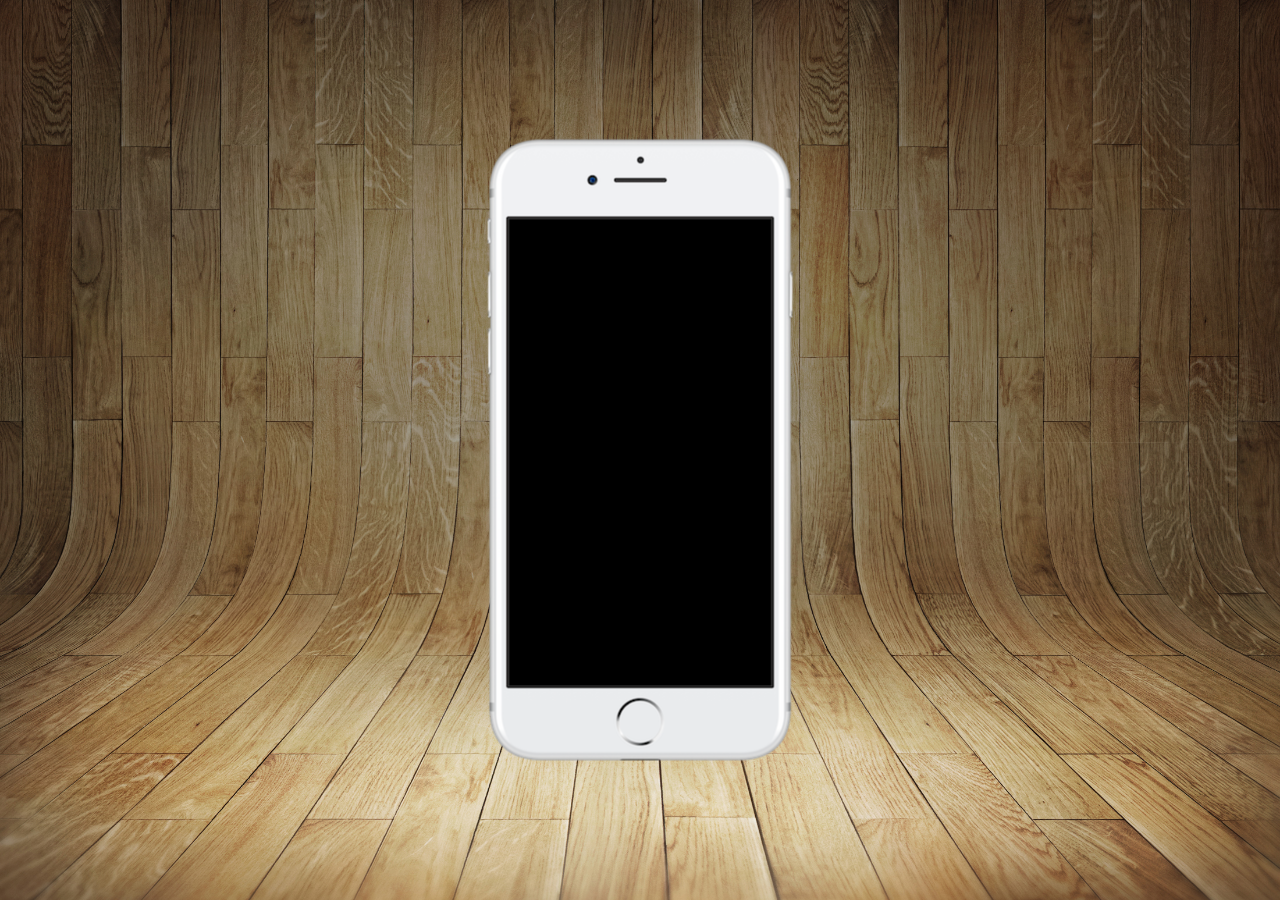
==== index.html @ 3ba073f7 "update index, create style" ====
<!DOCTYPE html>
<html lang="pt-br">
<head>
  <meta charset="UTF-8">
  <meta name="viewport" content="width=device-width, initial-scale=1.0">
  <link rel="shortcut icon" href="favicon.ico" type="image/x-icon">
  <link rel="stylesheet" href="./estilos/style.css">
  <title>Projeto de Redes Socias</title>
</head>
<body>
  <main>
    <section id="telefone">

    </section>
    <section id="redes-sociais">

    </section>
  </main>
  
</body>
</html>
---- estilos/style.css ----
@charset "UTF-8";

* {
  margin: 0;
  padding: 0;
  box-sizing: border-box;
  font-family: Arial, Helvetica, sans-serif;
}

html, body {
  height: 100vh;
  width: 100vw;
  background-color: black;
}

body {
  background: url(../imagens/fundo-madeira.jpg) no-repeat top center;
  background-size: cover;
  background-attachment: fixed;
}

main {
  height: 100vh;
  position: relative;
}

section#telefone {
  position: absolute;
  top: 50%;
  left: 50%;
  transform: translate(-50%, -50%);
  height: 627px;
  width: 311px;
  background: url(../imagens/frame-iphone.png) no-repeat;
}
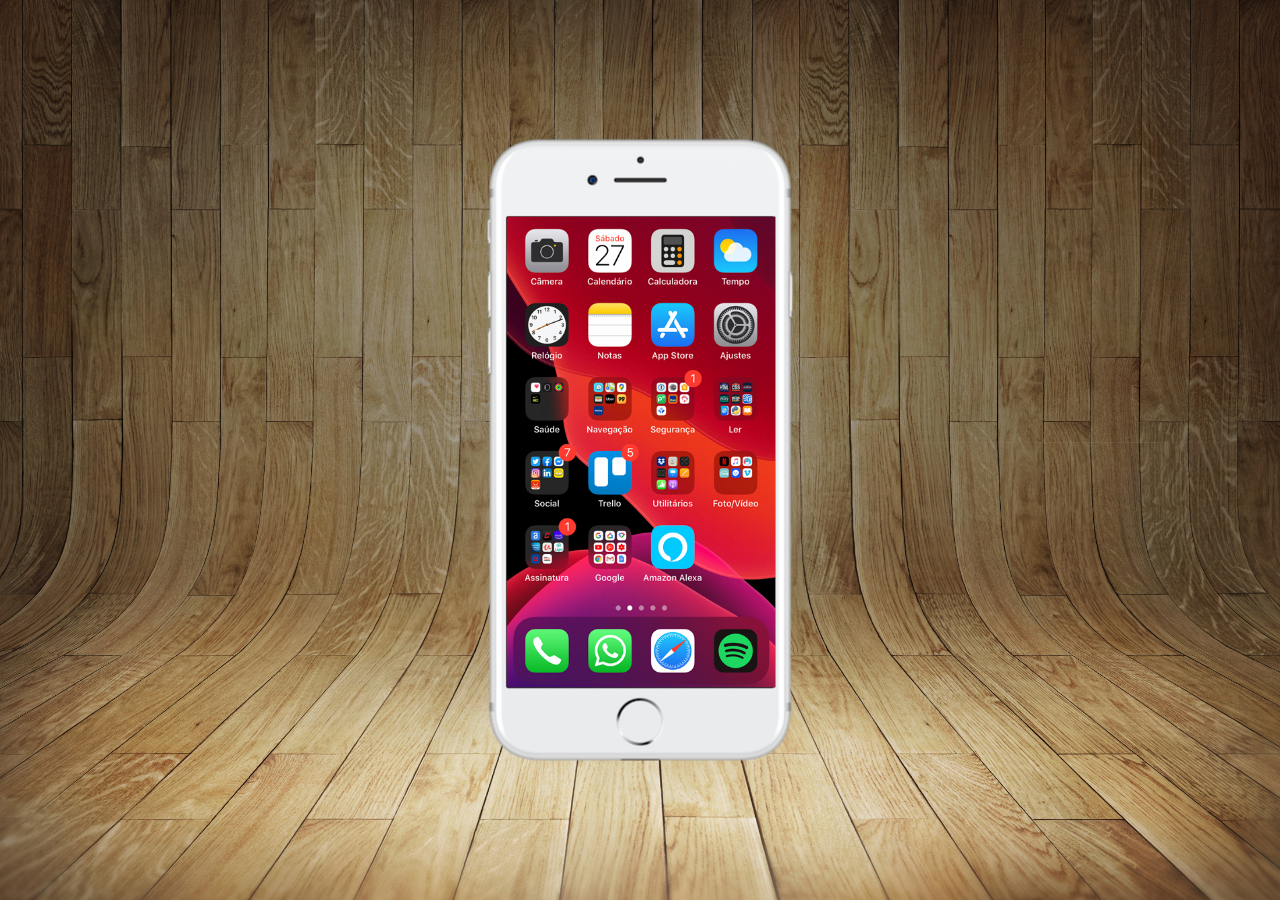
==== commit 960c2bab: "home criada" ====
--- a/index.html
+++ b/index.html
@@ -10,7 +10,7 @@
 <body>
   <main>
     <section id="telefone">
-
+      <iframe src="./home.html" name="tela" id="tela" frameborder="0"></iframe>
     </section>
     <section id="redes-sociais">
 
--- a/estilos/style.css
+++ b/estilos/style.css
@@ -33,3 +33,12 @@
   width: 311px;
   background: url(../imagens/frame-iphone.png) no-repeat;
 }
+
+iframe#tela {
+  position: relative;
+  top: 80px;
+  left: 22px;
+  width: 269px;
+  height: 471px;
+  
+}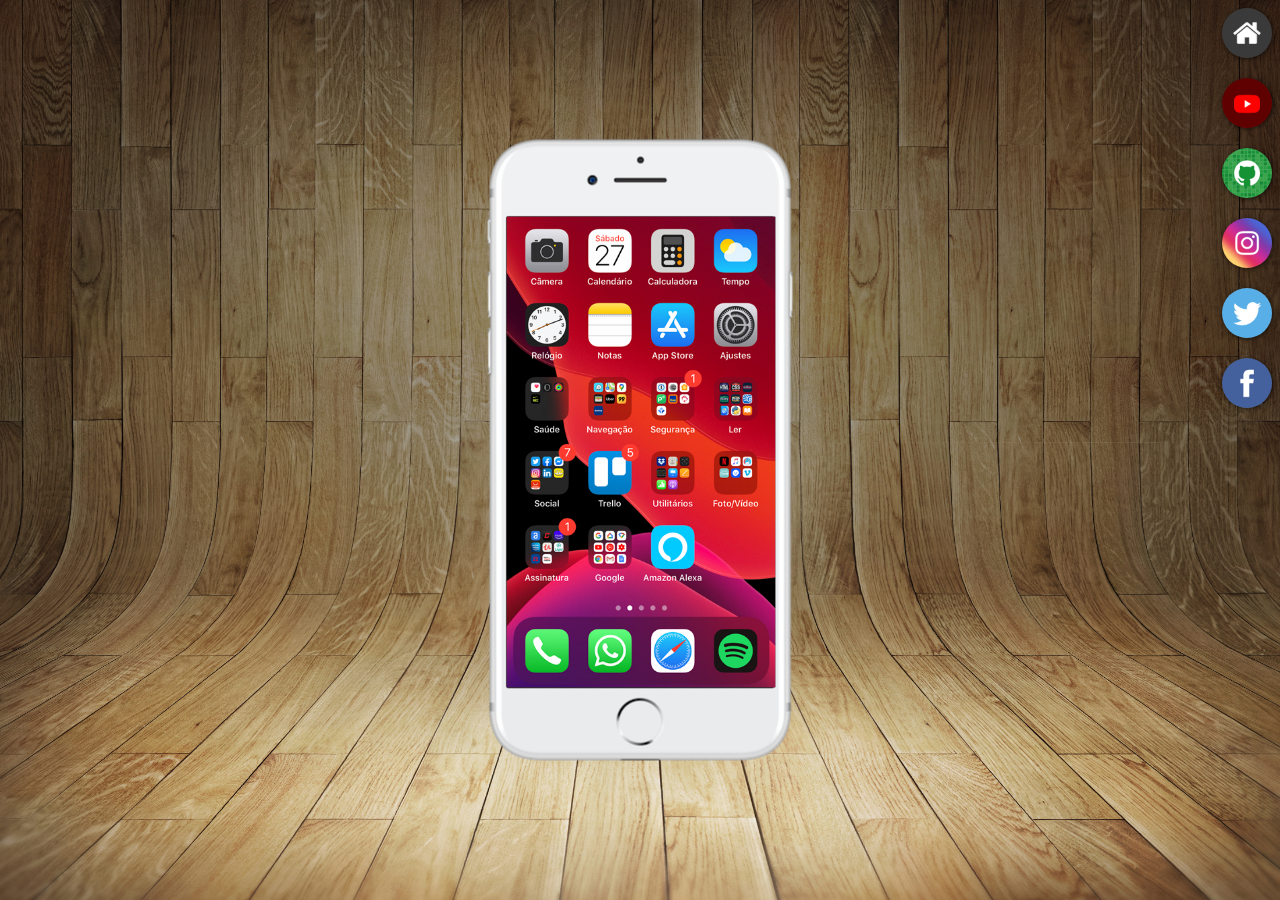
==== commit 59a1843f: "botões laterais" ====
--- a/index.html
+++ b/index.html
@@ -1,21 +1,46 @@
 <!DOCTYPE html>
 <html lang="pt-br">
-<head>
-  <meta charset="UTF-8">
-  <meta name="viewport" content="width=device-width, initial-scale=1.0">
-  <link rel="shortcut icon" href="favicon.ico" type="image/x-icon">
-  <link rel="stylesheet" href="./estilos/style.css">
-  <title>Projeto de Redes Socias</title>
-</head>
-<body>
-  <main>
-    <section id="telefone">
-      <iframe src="./home.html" name="tela" id="tela" frameborder="0"></iframe>
-    </section>
-    <section id="redes-sociais">
+  <head>
+    <meta charset="UTF-8" />
+    <meta name="viewport" content="width=device-width, initial-scale=1.0" />
+    <link rel="shortcut icon" href="favicon.ico" type="image/x-icon" />
+    <link rel="stylesheet" href="./estilos/style.css" />
+    <title>Projeto de Redes Socias</title>
+  </head>
+  <body>
+    <main>
 
-    </section>
-  </main>
-  
-</body>
-</html>+      <section id="telefone">
+        <iframe
+          src="./home.html"
+          name="tela"
+          id="tela"
+          frameborder="0"
+          Seu navegador não é compatível.
+        ></iframe>
+      </section>
+
+      <section id="redes-sociais">
+        <a target="tela">
+          <img src="./imagens/logo-home.jpg" alt="Home">
+        </a><br>
+        <a target="tela">
+          <img src="./imagens/logo-youtube.jpg" alt="Youtube">
+        </a><br>
+        <a target="tela">
+          <img src="./imagens/logo-github.jpg" alt="GitHub">
+        </a><br>
+        <a target="tela">
+          <img src="./imagens/logo-instagram.jpg" alt="Istagram">
+        </a><br>
+        <a target="tela">
+          <img src="./imagens/logo-twitter.jpg" alt="Twitter">
+        </a><br>
+        <a target="tela">
+          <img src="./imagens/logo-facebook.jpg" alt="Facebook">
+        </a><br>
+      </section>
+
+    </main>
+  </body>
+</html>
--- a/estilos/style.css
+++ b/estilos/style.css
@@ -7,7 +7,8 @@
   font-family: Arial, Helvetica, sans-serif;
 }
 
-html, body {
+html,
+body {
   height: 100vh;
   width: 100vw;
   background-color: black;
@@ -40,5 +41,23 @@
   left: 22px;
   width: 269px;
   height: 471px;
-  
-}+}
+
+section#redes-sociais {
+  text-align: right;
+}
+
+section#redes-sociais img {
+  width: 50px;
+  margin: 8px;
+  border-radius: 50%;
+  box-shadow: 1px 1px 5px rgba(0, 0, 0, 0.637);
+  box-sizing: border-box;
+}
+
+section#redes-sociais img:hover {
+  border: 2px solid rgba(255, 255, 255, 0.301);
+  transform: translate(-3px, -3px);
+  box-shadow: 5px 5px 10px rgba(0, 0, 0, 0.623);
+  transition: transform 200ms, border 100ms;
+}
